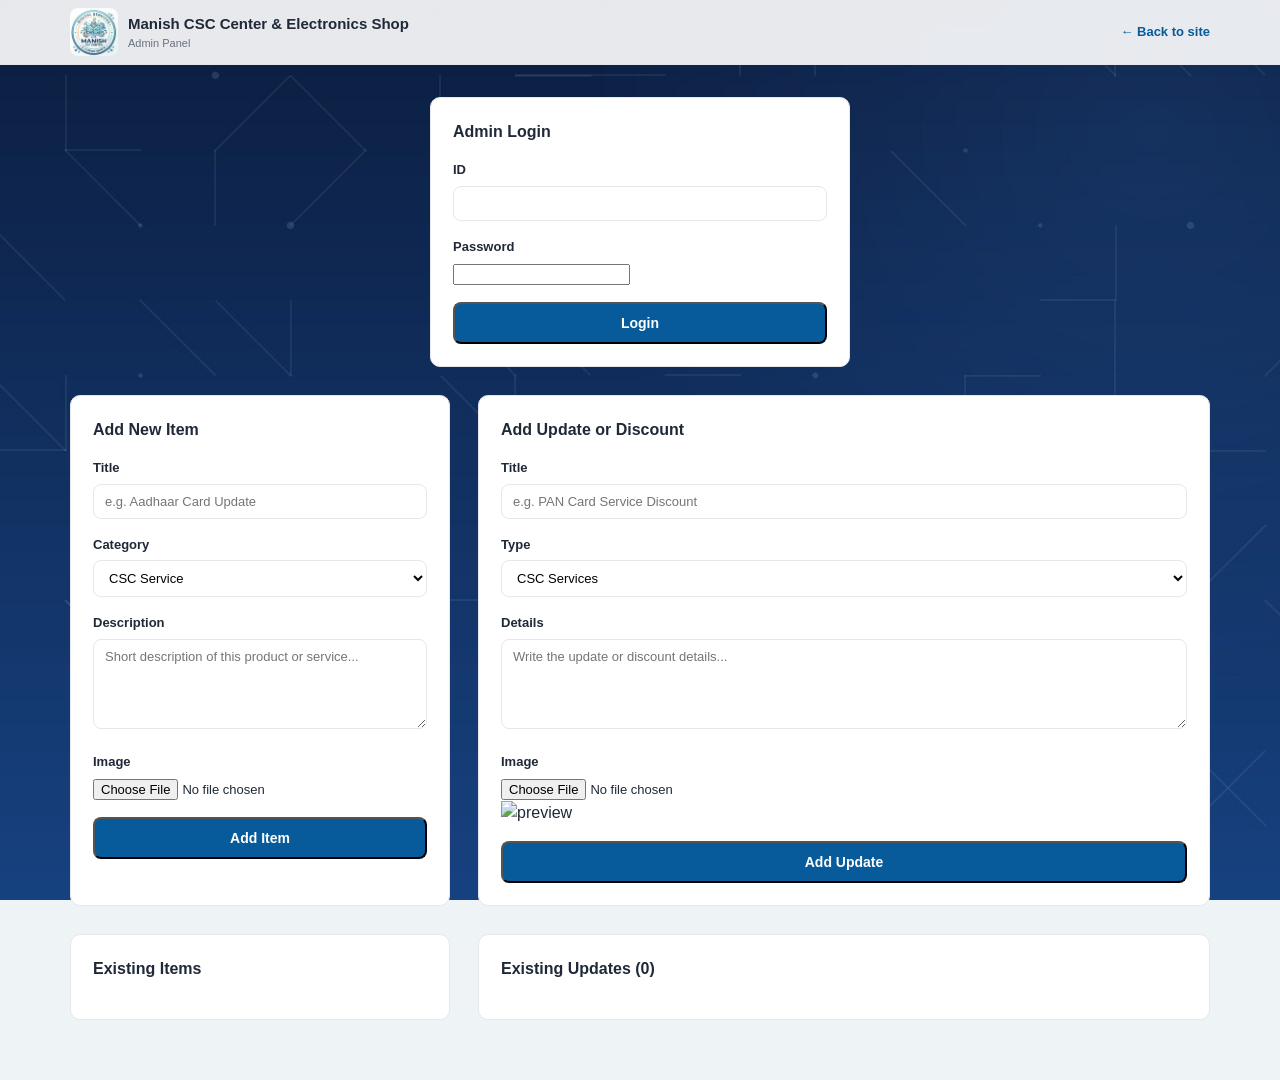
==== frontend/admin.html @ 298bb8c8 "Initial website" ====
<!doctype html>
<html lang="en">
<head>
  <meta charset="UTF-8" />
  <meta name="viewport" content="width=device-width, initial-scale=1.0" />
  <title>Admin - Manish CSC Center & Electronics Shop</title>
  <link rel="icon" href="data:image/svg+xml,<svg xmlns=%22http://www.w3.org/2000/svg%22 viewBox=%220 0 64 64%22><rect width=%2264%22 height=%2264%22 rx=%2212%22 fill=%22%231e69d6%22/><text x=%2232%22 y=%2242%22 font-family=%22Arial%22 font-size=%2228%22 font-weight=%22bold%22 fill=%22white%22 text-anchor=%22middle%22>M</text></svg>" />
  <link rel="stylesheet" href="css/style.css" />
</head>
<body>

  <header class="admin-header">
    <div class="container">
      <div class="admin-brand">
        <img class="brand-logo" src="images/logo.png" alt="Manish CSC Center logo" />
        <div>
          <h1 id="admin-brand">Manish CSC Center & Electronics Shop</h1>
          <p>Admin Panel</p>
        </div>
      </div>
      <a href="/" class="back-link">&larr; Back to site</a>
    </div>
  </header>

  <main class="admin-main">

    <section id="admin-login" class="panel admin-login">
      <h2>Admin Login</h2>
      <form id="login-form">
        <div class="form-group">
          <label for="admin-id">ID</label>
          <input type="text" id="admin-id" name="id" autocomplete="username" required>
        </div>
        <div class="form-group">
          <label for="admin-password">Password</label>
          <input type="password" id="admin-password" name="password" autocomplete="current-password" required>
        </div>
        <div id="login-error" class="form-error" style="display:none;"></div>
        <button type="submit" class="btn-submit">Login</button>
      </form>
    </section>

    <div id="admin-content" class="admin-content" hidden>
      <!-- add item form -->
      <section class="panel">
      <h2>Add New Item</h2>

      <form id="item-form">
        <div class="form-group">
          <label for="title">Title</label>
          <input type="text" id="title" name="title" placeholder="e.g. Aadhaar Card Update" required>
        </div>

        <div class="form-group">
          <label for="category">Category</label>
          <select id="category" name="category">
            <option value="CSC Service">CSC Service</option>
            <option value="Electronics">Electronics</option>
          </select>
        </div>

        <div class="form-group">
          <label for="description">Description</label>
          <textarea id="description" name="description" placeholder="Short description of this product or service..."></textarea>
        </div>

        <div class="form-group">
          <label for="image">Image</label>
          <input type="file" id="image" name="image" accept="image/png, image/jpeg, image/webp, image/gif">
          <img id="image-preview" alt="preview">
        </div>

        <div id="form-error" class="form-error" style="display:none;"></div>

        <button type="submit" id="submit-btn" class="btn-submit">Add Item</button>
      </form>
      </section>

      <section class="panel">
        <h2>Add Update or Discount</h2>
        <form id="update-form">
          <div class="form-group">
            <label for="update-title">Title</label>
            <input type="text" id="update-title" name="update-title" placeholder="e.g. PAN Card Service Discount" required>
          </div>
          <div class="form-group">
            <label for="update-category">Type</label>
            <select id="update-category" name="update-category">
              <option value="CSC Services">CSC Services</option>
              <option value="Special Offer">Special Offer</option>
              <option value="Repair Service">Repair Service</option>
            </select>
          </div>
          <div class="form-group">
            <label for="update-description">Details</label>
            <textarea id="update-description" name="update-description" placeholder="Write the update or discount details..."></textarea>
          </div>
          <div class="form-group">
            <label for="update-image">Image</label>
            <input type="file" id="update-image" name="update-image" accept="image/png, image/jpeg, image/webp, image/gif">
            <img id="update-image-preview" alt="preview">
          </div>
          <div id="update-form-error" class="form-error" style="display:none;"></div>
          <button type="submit" id="update-submit-btn" class="btn-submit">Add Update</button>
        </form>
      </section>

      <!-- existing items -->
      <section class="panel">
        <h2 id="items-heading">Existing Items</h2>
        <div id="items-list"></div>
      </section>

      <section class="panel">
        <h2 id="updates-heading">Existing Updates (0)</h2>
        <div id="updates-list"></div>
      </section>
    </div>

  </main>

  <script src="js/config.js"></script>
  <script src="js/admin.js"></script>
</body>
</html>
---- frontend/css/style.css ----
/* ============================================
   Manish CSC Center & Electronics Shop
   Main stylesheet
   ============================================ */

:root {
  --brand: #075b9a;
  --brand-dark: #063b68;
  --brand-light: #e8f2f8;
  --saffron: #f28c28;
  --india-green: #258b57;
  --whatsapp: #25d366;
  --whatsapp-dark: #1ebc59;
  --text: #1f2937;
  --text-muted: #6b7280;
  --bg: #f8fafc;
  --card-bg: #ffffff;
  --border: #e5e7eb;
  --danger: #dc2626;
  --radius: 10px;
  --max-width: 1180px;
}

* {
  box-sizing: border-box;
}

html {
  scroll-behavior: smooth;
}

body {
  margin: 0;
  font-family: "Segoe UI", Roboto, Helvetica, Arial, sans-serif;
  color: var(--text);
  line-height: 1.5;
  background: #eef3f6 url("../images/background.jpg") center / cover fixed;
  min-height: 100vh;
}

a {
  text-decoration: none;
  color: inherit;
}

img {
  max-width: 100%;
  display: block;
}

.container {
  max-width: var(--max-width);
  margin: 0 auto;
  padding: 0 20px;
}

/* ---------- header ---------- */

.site-header {
  position: sticky;
  top: 0;
  z-index: 50;
  background: rgba(255, 255, 255, 0.88);
  backdrop-filter: blur(8px);
  -webkit-backdrop-filter: blur(8px);
  border-top: 4px solid var(--saffron);
  border-bottom: 3px solid var(--india-green);
}

.site-header .container {
  display: flex;
  align-items: center;
  justify-content: space-between;
  height: 68px;
  gap: 12px;
}

.brand {
  display: flex;
  align-items: center;
  gap: 10px;
  min-width: 0;
}

.brand-logo {
  width: 48px;
  height: 48px;
  border-radius: 8px;
  background: var(--brand-dark);
  color: #fff;
  font-weight: 700;
  font-size: 20px;
  display: flex;
  align-items: center;
  justify-content: center;
  flex-shrink: 0;
  object-fit: cover;
}

.brand-text h1 {
  font-size: 15px;
  margin: 0;
  white-space: nowrap;
  overflow: hidden;
  text-overflow: ellipsis;
}

.brand-text p {
  margin: 0;
  font-size: 11px;
  color: var(--text-muted);
  display: none;
}

.contact-buttons {
  display: flex;
  gap: 8px;
  flex-shrink: 0;
}

.btn-contact {
  display: inline-flex;
  align-items: center;
  gap: 6px;
  padding: 9px 14px;
  border-radius: 999px;
  font-size: 13px;
  font-weight: 600;
  color: #fff;
  white-space: nowrap;
}

.btn-contact svg {
  width: 16px;
  height: 16px;
  flex-shrink: 0;
}

.btn-whatsapp {
  background: var(--whatsapp);
}
.btn-whatsapp:hover {
  background: var(--whatsapp-dark);
}

.btn-email {
  background: var(--brand);
}
.btn-email:hover {
  background: var(--brand-dark);
}

/* ---------- hero ---------- */

.hero {
  position: relative;
  isolation: isolate;
  background: #063b68 url("https://images.unsplash.com/photo-1497366754035-f200968a6e72?auto=format&fit=crop&w=2000&q=85") center / cover;
  color: #fff;
  padding: 78px 0 84px;
}

.hero::before {
  content: "";
  position: absolute;
  inset: 0;
  z-index: -1;
  background: rgba(6, 59, 104, 0.84);
}

.hero .container {
  border-left: 5px solid var(--saffron);
  padding-left: 24px;
}

.hero-tag {
  display: inline-block;
  background: rgba(255, 255, 255, 0.12);
  border: 1px solid rgba(255, 255, 255, 0.5);
  padding: 5px 14px;
  border-radius: 999px;
  font-size: 12px;
  margin-bottom: 14px;
}

.hero h2 {
  font-size: 28px;
  line-height: 1.25;
  margin: 0 0 14px;
  max-width: 640px;
}

.hero p {
  max-width: 560px;
  color: #dbeafe;
  margin: 0 0 28px;
  font-size: 15px;
}

.hero-actions {
  display: flex;
  flex-wrap: wrap;
  gap: 12px;
}

.btn {
  display: inline-block;
  padding: 12px 22px;
  border-radius: 8px;
  font-weight: 600;
  font-size: 14px;
  border: none;
  cursor: pointer;
}

.btn-primary {
  background: #fff;
  color: var(--brand-dark);
}
.btn-primary:hover {
  background: var(--brand-light);
}

.btn-whatsapp-solid {
  background: var(--whatsapp);
  color: #fff;
}
.btn-whatsapp-solid:hover {
  background: var(--whatsapp-dark);
}

/* ---------- updates and discounts ---------- */

.updates {
  padding: 58px 0 64px;
  background: #fff;
}

.updates-heading {
  max-width: 600px;
  margin: 0 auto 32px;
  text-align: center;
}

.section-kicker {
  color: var(--india-green);
  font-size: 12px;
  font-weight: 700;
  letter-spacing: 0.08em;
  text-transform: uppercase;
}

.updates-heading h2 {
  color: var(--brand-dark);
  font-size: 25px;
  margin: 5px 0 8px;
}

.updates-heading p {
  color: var(--text-muted);
  font-size: 14px;
  margin: 0;
}

.updates-grid {
  display: grid;
  grid-template-columns: 1fr;
  gap: 22px;
}

@media (min-width: 720px) {
  .updates-grid {
    grid-template-columns: repeat(3, 1fr);
  }
}

.update-card {
  overflow: hidden;
  border: 1px solid var(--border);
  border-radius: 4px;
  background: var(--card-bg);
  box-shadow: 0 5px 18px rgba(6, 59, 104, 0.08);
}

.update-card > img {
  width: 100%;
  height: 170px;
  object-fit: cover;
}

.update-card-body {
  padding: 18px;
}

.update-badge {
  display: inline-block;
  margin-bottom: 9px;
  padding: 4px 9px;
  border-radius: 999px;
  font-size: 11px;
  font-weight: 700;
}

.update-badge-csc {
  background: var(--brand-light);
  color: var(--brand-dark);
}

.update-badge-offer {
  background: #fff1df;
  color: #a34f00;
}

.update-badge-repair {
  background: #e7f5ed;
  color: #176b40;
}

.update-card h3 {
  color: var(--brand-dark);
  font-size: 16px;
  margin: 0 0 7px;
}

.update-card p {
  min-height: 48px;
  color: var(--text-muted);
  font-size: 13px;
  margin: 0 0 15px;
}

.update-link {
  color: var(--brand);
  font-size: 13px;
  font-weight: 700;
}

.update-link:hover {
  color: var(--brand-dark);
}

/* ---------- catalog ---------- */

.catalog {
  padding: 56px 0 70px;
  background: rgba(248, 250, 252, 0.97);
  backdrop-filter: blur(6px);
  -webkit-backdrop-filter: blur(6px);
}

.catalog-heading {
  text-align: center;
  max-width: 560px;
  margin: 0 auto 32px;
}

.catalog-heading h2 {
  font-size: 24px;
  margin: 0 0 8px;
  color: var(--brand-dark);
}

.catalog-heading h2::after {
  content: "";
  display: block;
  width: 54px;
  height: 3px;
  margin: 12px auto 0;
  background: var(--saffron);
  box-shadow: 18px 0 0 var(--india-green);
}

.catalog-heading p {
  color: var(--text-muted);
  margin: 0;
  font-size: 14px;
}

.filters {
  display: flex;
  justify-content: center;
  gap: 8px;
  flex-wrap: wrap;
  margin-bottom: 34px;
}

.filter-btn {
  background: #fff;
  border: 1px solid var(--border);
  color: var(--text-muted);
  padding: 8px 18px;
  border-radius: 999px;
  font-size: 13px;
  font-weight: 600;
  cursor: pointer;
}

.filter-btn.active {
  background: var(--brand);
  border-color: var(--brand);
  color: #fff;
}

.grid {
  display: grid;
  grid-template-columns: 1fr;
  gap: 22px;
}

@media (min-width: 560px) {
  .grid {
    grid-template-columns: repeat(2, 1fr);
  }
}

@media (min-width: 860px) {
  .grid {
    grid-template-columns: repeat(3, 1fr);
  }
}

@media (min-width: 1140px) {
  .grid {
    grid-template-columns: repeat(4, 1fr);
  }
}

.card {
  background: var(--card-bg);
  border: 1px solid var(--border);
  border-radius: 4px;
  overflow: hidden;
  display: flex;
  flex-direction: column;
  transition: box-shadow 0.15s ease, transform 0.15s ease;
}

.card:hover {
  box-shadow: 0 8px 20px rgba(0, 0, 0, 0.08);
  transform: translateY(-2px);
}

.card-image {
  aspect-ratio: 4 / 3;
  background: #eef1f5;
  display: flex;
  align-items: center;
  justify-content: center;
  overflow: hidden;
}

.card-image img {
  width: 100%;
  height: 100%;
  object-fit: cover;
}

.card-image .no-image {
  color: #b8c0cc;
  font-size: 12px;
  text-align: center;
}

.card-body {
  padding: 16px;
  flex: 1;
  display: flex;
  flex-direction: column;
}

.badge {
  align-self: flex-start;
  font-size: 11px;
  font-weight: 700;
  padding: 4px 10px;
  border-radius: 999px;
  margin-bottom: 8px;
}

.badge-csc {
  background: var(--brand-light);
  color: var(--brand-dark);
}

.badge-electronics {
  background: #fef3c7;
  color: #92400e;
}

.card-body h3 {
  font-size: 15px;
  margin: 0 0 6px;
}

.card-body p {
  font-size: 13px;
  color: var(--text-muted);
  margin: 0;
  flex: 1;
}

.state-message {
  text-align: center;
  padding: 60px 20px;
  color: var(--text-muted);
}

.state-message strong {
  display: block;
  color: var(--text);
  margin-bottom: 6px;
}

/* skeleton loading cards */
.skeleton .card-image,
.skeleton .line {
  background: linear-gradient(90deg, #eceff3 25%, #f5f6f8 37%, #eceff3 63%);
  background-size: 400% 100%;
  animation: shimmer 1.4s ease infinite;
}

.skeleton .line {
  height: 12px;
  border-radius: 4px;
  margin-bottom: 8px;
}

@keyframes shimmer {
  0% {
    background-position: 100% 50%;
  }
  100% {
    background-position: 0 50%;
  }
}

/* ---------- footer ---------- */

.site-footer {
  background: rgba(6, 59, 104, 0.96);
  backdrop-filter: blur(6px);
  -webkit-backdrop-filter: blur(6px);
  color: #cbd5e1;
}

.footer-grid {
  display: grid;
  grid-template-columns: 1fr;
  gap: 28px;
  padding: 44px 0 28px;
}

@media (min-width: 720px) {
  .footer-grid {
    grid-template-columns: repeat(3, 1fr);
  }
}

.footer-grid h3,
.footer-grid h4 {
  color: #fff;
  margin: 0 0 12px;
}

.footer-grid h3 {
  font-size: 16px;
}

.footer-grid h4 {
  font-size: 14px;
}

.footer-grid ul {
  list-style: none;
  margin: 0;
  padding: 0;
  font-size: 13px;
}

.footer-grid li {
  margin-bottom: 8px;
}

.map-link {
  display: inline-flex;
  align-items: center;
  gap: 7px;
}

.map-link img {
  width: 20px;
  height: 20px;
}

.footer-grid a:hover {
  color: #fff;
}

.footer-bottom {
  border-top: 1px solid #1f2937;
  text-align: center;
  font-size: 12px;
  color: #6b7280;
  padding: 16px 0;
}

/* ---------- admin panel ---------- */

.admin-header {
  background: rgba(255, 255, 255, 0.9);
  backdrop-filter: blur(8px);
  -webkit-backdrop-filter: blur(8px);
  border-bottom: 1px solid rgba(229, 231, 235, 0.8);
  position: sticky;
  top: 0;
  z-index: 10;
}

.admin-header .container {
  height: 64px;
  display: flex;
  align-items: center;
  justify-content: space-between;
}

.admin-brand {
  display: flex;
  align-items: center;
  gap: 10px;
  min-width: 0;
}

.admin-header h1 {
  font-size: 15px;
  margin: 0;
}

.admin-header p {
  margin: 0;
  font-size: 11px;
  color: var(--text-muted);
}

.back-link {
  font-size: 13px;
  font-weight: 600;
  color: var(--brand);
}

.admin-main {
  max-width: var(--max-width);
  margin: 0 auto;
  padding: 32px 20px 60px;
  display: grid;
  grid-template-columns: 1fr;
  gap: 28px;
}

.admin-login {
  grid-column: 1 / -1;
  max-width: 420px;
  width: 100%;
  justify-self: center;
}

.admin-content {
  grid-column: 1 / -1;
  display: grid;
  grid-template-columns: 1fr;
  gap: 28px;
}

@media (min-width: 960px) {
  .admin-main {
    grid-template-columns: 380px 1fr;
    align-items: start;
  }

  .admin-content {
    grid-template-columns: 380px 1fr;
  }
}

.panel {
  background: #fff;
  border: 1px solid var(--border);
  border-radius: var(--radius);
  padding: 22px;
}

.panel h2 {
  font-size: 16px;
  margin: 0 0 16px;
}

.form-group {
  margin-bottom: 16px;
}

.form-group label {
  display: block;
  font-size: 13px;
  font-weight: 600;
  margin-bottom: 6px;
}

.form-group input[type="text"],
.form-group select,
.form-group textarea {
  width: 100%;
  padding: 9px 11px;
  font-size: 13px;
  border: 1px solid var(--border);
  border-radius: 8px;
  font-family: inherit;
  background: #fff;
}

.form-group textarea {
  resize: vertical;
  min-height: 90px;
}

.form-group input[type="file"] {
  font-size: 13px;
}

#image-preview {
  margin-top: 10px;
  width: 100%;
  height: 150px;
  object-fit: cover;
  border-radius: 8px;
  border: 1px solid var(--border);
  display: none;
}

.form-error {
  background: #fef2f2;
  border: 1px solid #fecaca;
  color: var(--danger);
  font-size: 13px;
  padding: 9px 12px;
  border-radius: 8px;
  margin-bottom: 14px;
}

.btn-submit {
  width: 100%;
  background: var(--brand);
  color: #fff;
  padding: 11px;
  border-radius: 8px;
  font-weight: 600;
  font-size: 14px;
}

.btn-submit:disabled {
  opacity: 0.6;
  cursor: not-allowed;
}

.item-row {
  display: flex;
  align-items: center;
  gap: 14px;
  padding: 14px 0;
  border-bottom: 1px solid var(--border);
}

.item-row:last-child {
  border-bottom: none;
}

.item-thumb {
  width: 56px;
  height: 56px;
  border-radius: 8px;
  background: #eef1f5;
  flex-shrink: 0;
  overflow: hidden;
  display: flex;
  align-items: center;
  justify-content: center;
  font-size: 9px;
  color: #b8c0cc;
}

.item-thumb img {
  width: 100%;
  height: 100%;
  object-fit: cover;
}

.item-info {
  flex: 1;
  min-width: 0;
}

.item-info .name {
  font-weight: 600;
  font-size: 14px;
  white-space: nowrap;
  overflow: hidden;
  text-overflow: ellipsis;
}

.item-info .desc {
  font-size: 12px;
  color: var(--text-muted);
  white-space: nowrap;
  overflow: hidden;
  text-overflow: ellipsis;
  margin-top: 2px;
}

.btn-delete {
  background: #fff;
  border: 1px solid #fecaca;
  color: var(--danger);
  font-size: 12px;
  font-weight: 600;
  padding: 7px 12px;
  border-radius: 8px;
  flex-shrink: 0;
}

.btn-delete:hover {
  background: var(--danger);
  color: #fff;
  border-color: var(--danger);
}

.btn-delete:disabled {
  opacity: 0.6;
  cursor: not-allowed;
}

.empty-note {
  color: var(--text-muted);
  font-size: 13px;
}
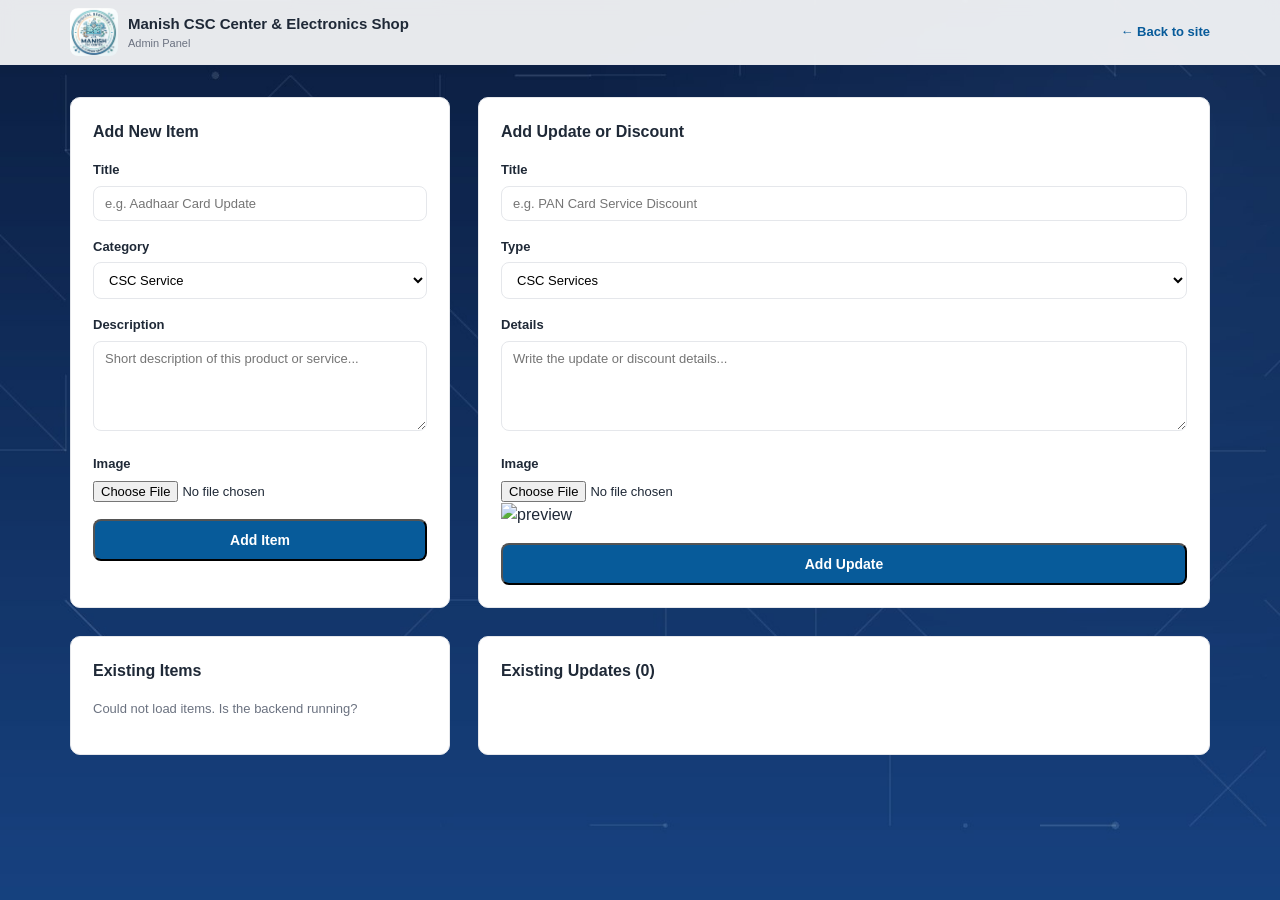
==== commit b3c54977: "Add separate admin login page" ====
--- a/frontend/admin.html
+++ b/frontend/admin.html
@@ -24,23 +24,7 @@
 
   <main class="admin-main">
 
-    <section id="admin-login" class="panel admin-login">
-      <h2>Admin Login</h2>
-      <form id="login-form">
-        <div class="form-group">
-          <label for="admin-id">ID</label>
-          <input type="text" id="admin-id" name="id" autocomplete="username" required>
-        </div>
-        <div class="form-group">
-          <label for="admin-password">Password</label>
-          <input type="password" id="admin-password" name="password" autocomplete="current-password" required>
-        </div>
-        <div id="login-error" class="form-error" style="display:none;"></div>
-        <button type="submit" class="btn-submit">Login</button>
-      </form>
-    </section>
-
-    <div id="admin-content" class="admin-content" hidden>
+    <div id="admin-content" class="admin-content">
       <!-- add item form -->
       <section class="panel">
       <h2>Add New Item</h2>
--- a/frontend/css/style.css
+++ b/frontend/css/style.css
@@ -663,6 +663,11 @@
   justify-self: center;
 }
 
+.login-page-main {
+  min-height: calc(100vh - 64px);
+  align-content: center;
+}
+
 .admin-content {
   grid-column: 1 / -1;
   display: grid;
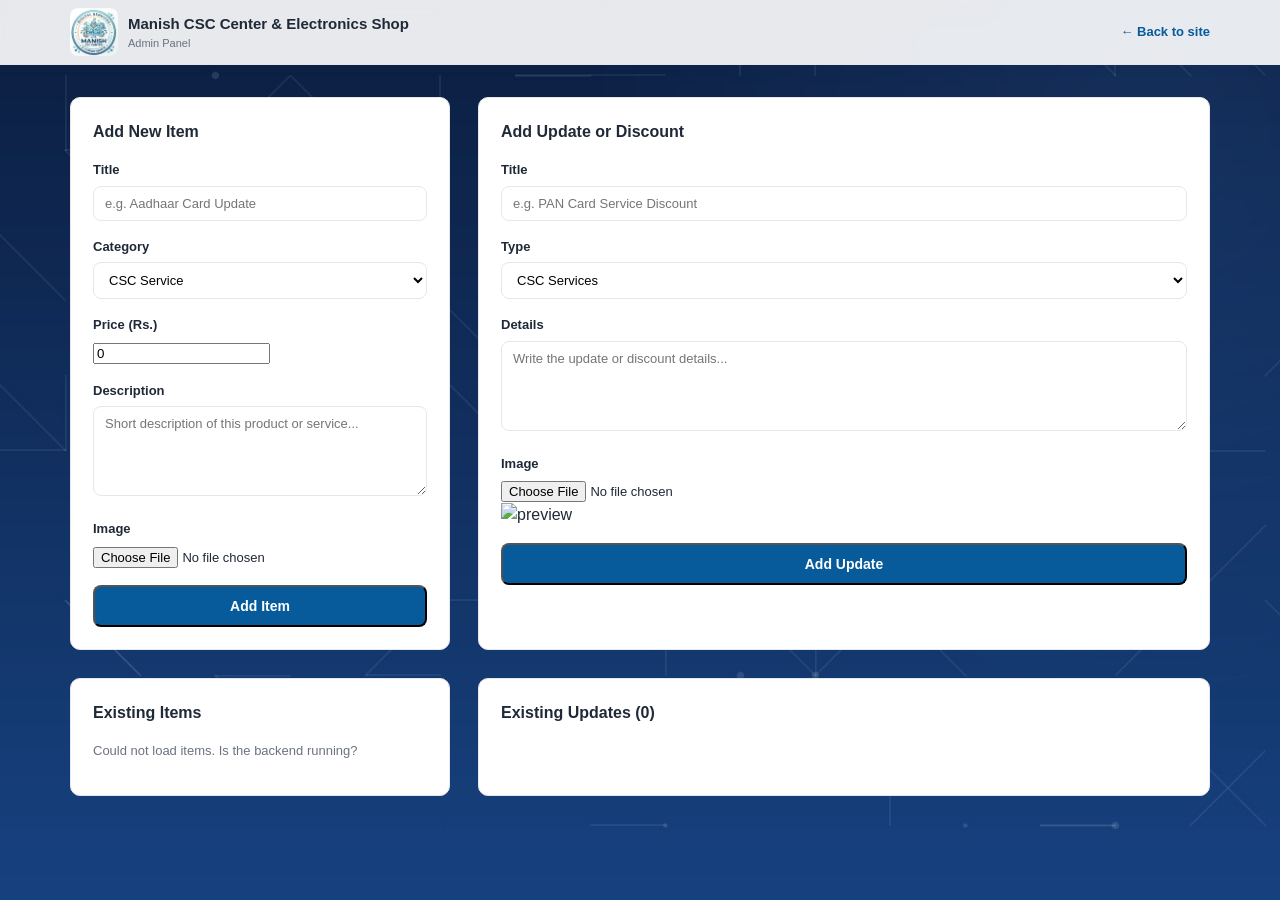
==== commit 3763b8fe: "Add electronics cart and delivery flow" ====
--- a/frontend/admin.html
+++ b/frontend/admin.html
@@ -41,6 +41,11 @@
             <option value="CSC Service">CSC Service</option>
             <option value="Electronics">Electronics</option>
           </select>
+        </div>
+
+        <div class="form-group">
+          <label for="price">Price (Rs.)</label>
+          <input type="number" id="price" name="price" min="0" step="0.01" value="0" required>
         </div>
 
         <div class="form-group">
--- a/frontend/css/style.css
+++ b/frontend/css/style.css
@@ -150,6 +150,14 @@
   background: var(--brand-dark);
 }
 
+.btn-cart {
+  background: var(--saffron);
+}
+
+.btn-cart:hover {
+  background: #d97816;
+}
+
 /* ---------- hero ---------- */
 
 .hero {
@@ -497,6 +505,231 @@
   color: var(--text-muted);
   margin: 0;
   flex: 1;
+}
+
+.card-order-row {
+  display: flex;
+  align-items: center;
+  justify-content: space-between;
+  gap: 10px;
+  margin-top: 16px;
+}
+
+.card-order-row strong {
+  color: var(--brand-dark);
+  font-size: 14px;
+}
+
+.add-cart-btn,
+.location-btn {
+  border: 0;
+  border-radius: 7px;
+  background: var(--brand);
+  color: #fff;
+  padding: 8px 11px;
+  cursor: pointer;
+  font-size: 12px;
+  font-weight: 700;
+}
+
+.add-cart-btn:hover,
+.location-btn:hover {
+  background: var(--brand-dark);
+}
+
+.checkout-section {
+  padding: 56px 0 70px;
+  background: #fff;
+}
+
+.cart-page {
+  min-height: calc(100vh - 68px);
+}
+
+.cart-back-link {
+  display: inline-block;
+  margin-top: 22px;
+}
+
+.checkout-layout {
+  display: grid;
+  grid-template-columns: 1fr;
+  gap: 28px;
+}
+
+@media (min-width: 820px) {
+  .checkout-layout {
+    grid-template-columns: 1.1fr 0.9fr;
+  }
+}
+
+.checkout-section h2 {
+  color: var(--brand-dark);
+  margin: 5px 0 18px;
+  font-size: 24px;
+}
+
+.checkout-form {
+  border: 1px solid var(--border);
+  border-radius: var(--radius);
+  padding: 22px;
+  background: #f8fafc;
+}
+
+.checkout-form h2 {
+  font-size: 18px;
+  margin-top: 0;
+}
+
+.checkout-note,
+.empty-note,
+.location-status {
+  color: var(--text-muted);
+  font-size: 13px;
+}
+
+.checkout-form textarea,
+.checkout-form input {
+  width: 100%;
+  padding: 10px 11px;
+  border: 1px solid var(--border);
+  border-radius: 8px;
+  font: inherit;
+  background: #fff;
+}
+
+.checkout-form textarea {
+  min-height: 78px;
+  resize: vertical;
+}
+
+.location-btn {
+  margin-top: 8px;
+  background: var(--india-green);
+}
+
+.location-status {
+  display: block;
+  margin-top: 6px;
+}
+
+.cart-row {
+  display: flex;
+  align-items: center;
+  justify-content: space-between;
+  gap: 14px;
+  padding: 14px 0;
+  border-bottom: 1px solid var(--border);
+}
+
+.cart-row small {
+  display: block;
+  color: var(--text-muted);
+  font-size: 12px;
+}
+
+.cart-total {
+  display: flex;
+  justify-content: space-between;
+  padding: 18px 0;
+  color: var(--brand-dark);
+  font-size: 16px;
+}
+
+.delivery-policy {
+  display: flex;
+  flex-direction: column;
+  gap: 3px;
+  margin: -8px 0 22px;
+  padding: 14px 16px;
+  border-left: 5px solid var(--saffron);
+  border-radius: 4px;
+  background: #17212b;
+  color: #f8fafc;
+  font-size: 13px;
+  box-shadow: 0 6px 16px rgba(6, 59, 104, 0.14);
+}
+
+.delivery-policy strong {
+  color: #fff;
+  font-size: 14px;
+}
+
+.cart-summary {
+  margin-top: 8px;
+  border-top: 1px solid var(--border);
+}
+
+.cart-summary > div {
+  display: flex;
+  justify-content: space-between;
+  padding: 8px 0;
+  color: var(--text-muted);
+  font-size: 13px;
+}
+
+.cart-summary .delivery-summary {
+  margin: 3px 0;
+  padding: 10px 12px;
+  border-radius: 4px;
+  background: #17212b;
+  color: #fff;
+}
+
+.cart-summary .delivery-summary strong {
+  color: #ffd166;
+}
+
+.cart-summary .cart-total {
+  color: var(--brand-dark);
+  font-size: 16px;
+}
+
+.cart-controls {
+  display: flex;
+  align-items: center;
+  gap: 8px;
+  white-space: nowrap;
+}
+
+.cart-controls button {
+  width: 28px;
+  height: 28px;
+  border: 1px solid var(--border);
+  border-radius: 5px;
+  background: #fff;
+  cursor: pointer;
+}
+
+.receipt {
+  max-width: 760px;
+  margin: 28px auto 0;
+  padding: 22px;
+  border: 1px dashed var(--brand);
+  background: #fff;
+}
+
+.receipt h3 {
+  margin-top: 0;
+  color: var(--brand-dark);
+}
+
+.receipt pre {
+  margin: 0;
+  white-space: pre-wrap;
+  font: 13px/1.6 Consolas, monospace;
+}
+
+@media (max-width: 560px) {
+  .cart-row {
+    align-items: flex-start;
+    flex-direction: column;
+  }
+
+  .cart-controls {
+    width: 100%;
+    justify-content: flex-end;
+  }
 }
 
 .state-message {
